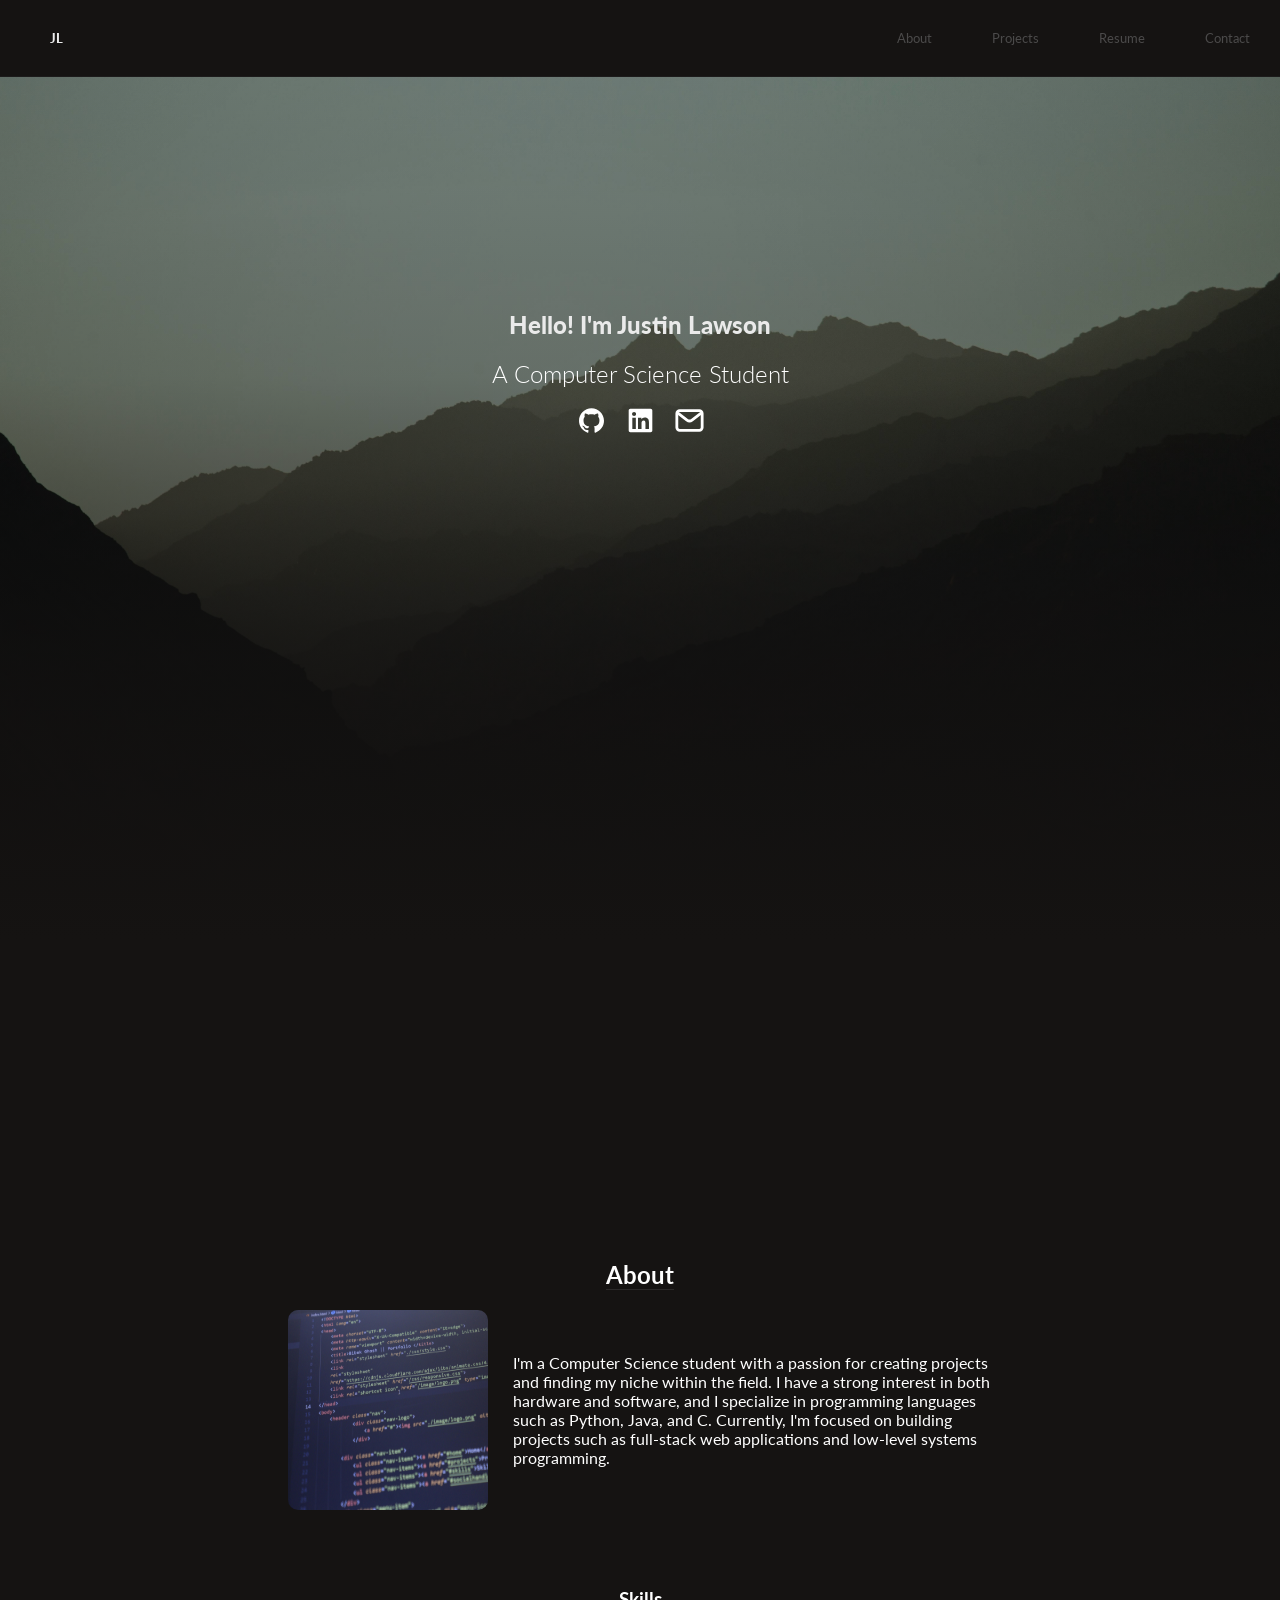
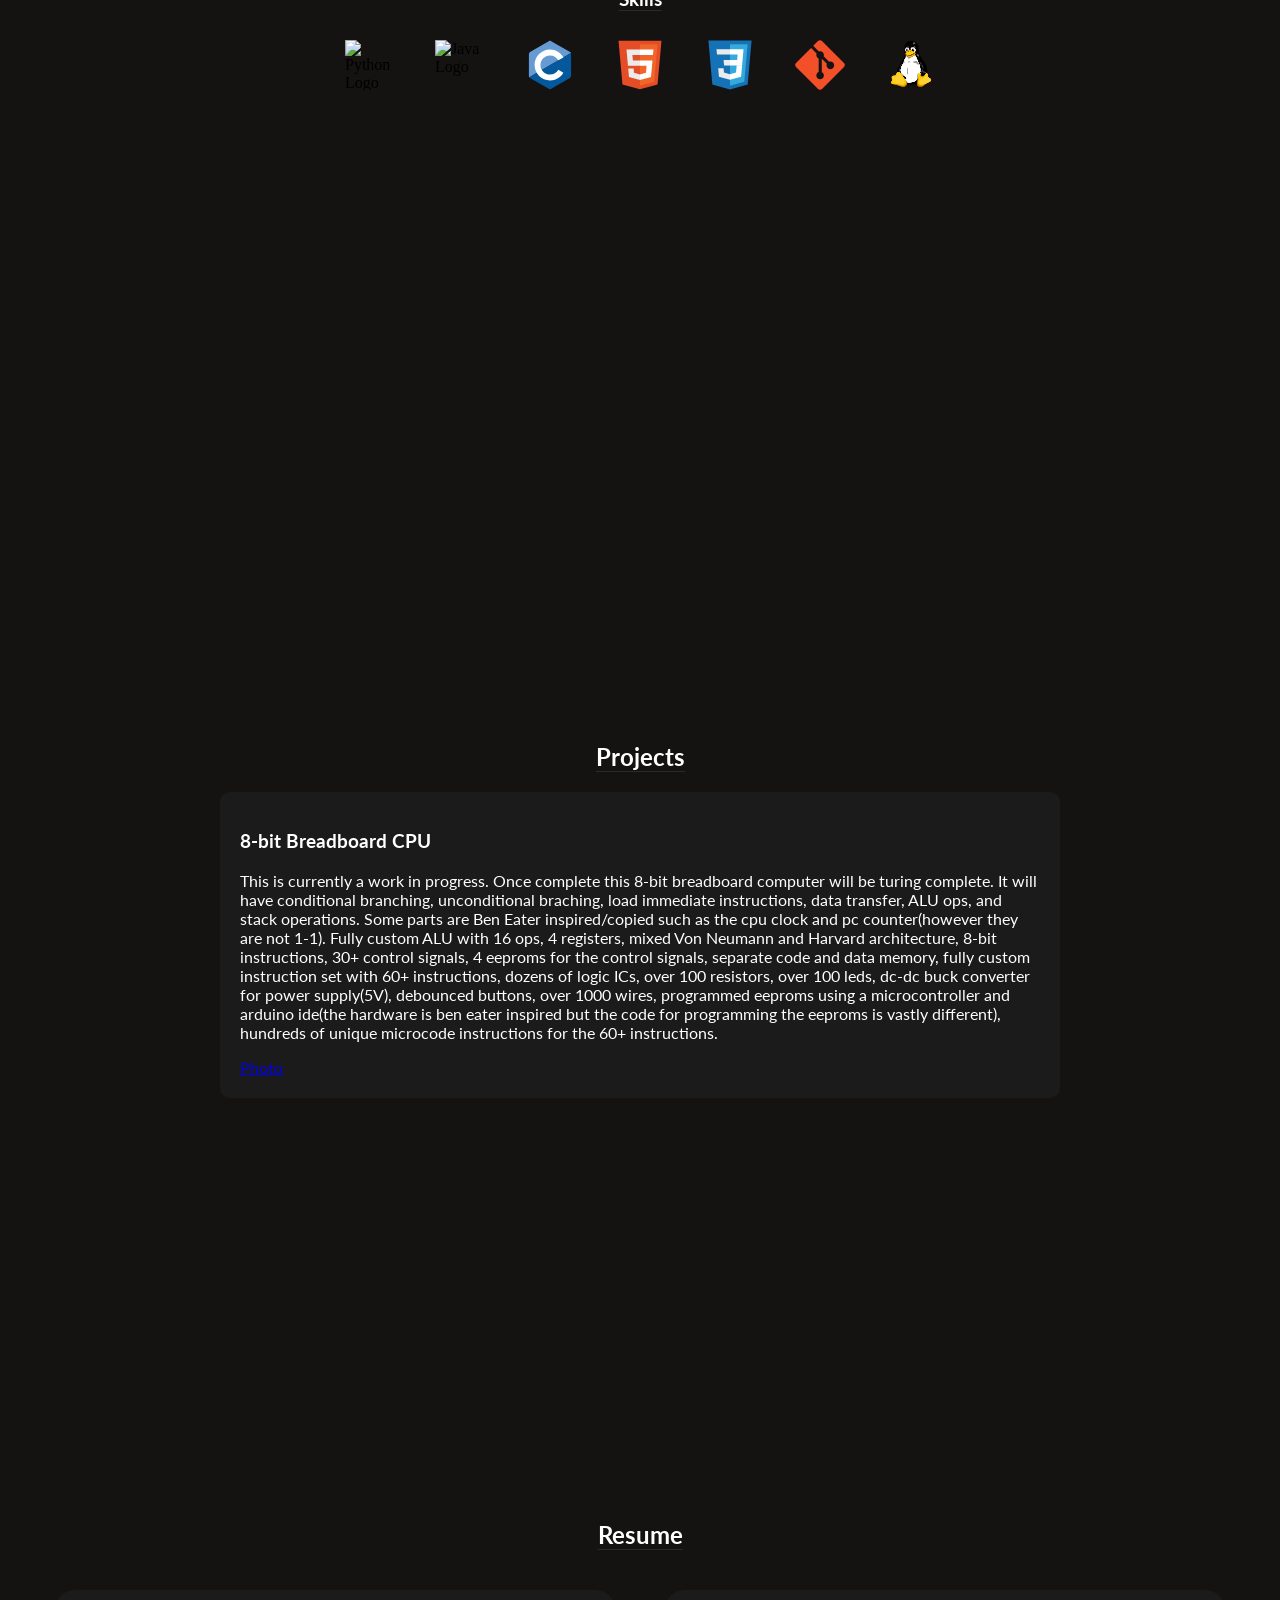
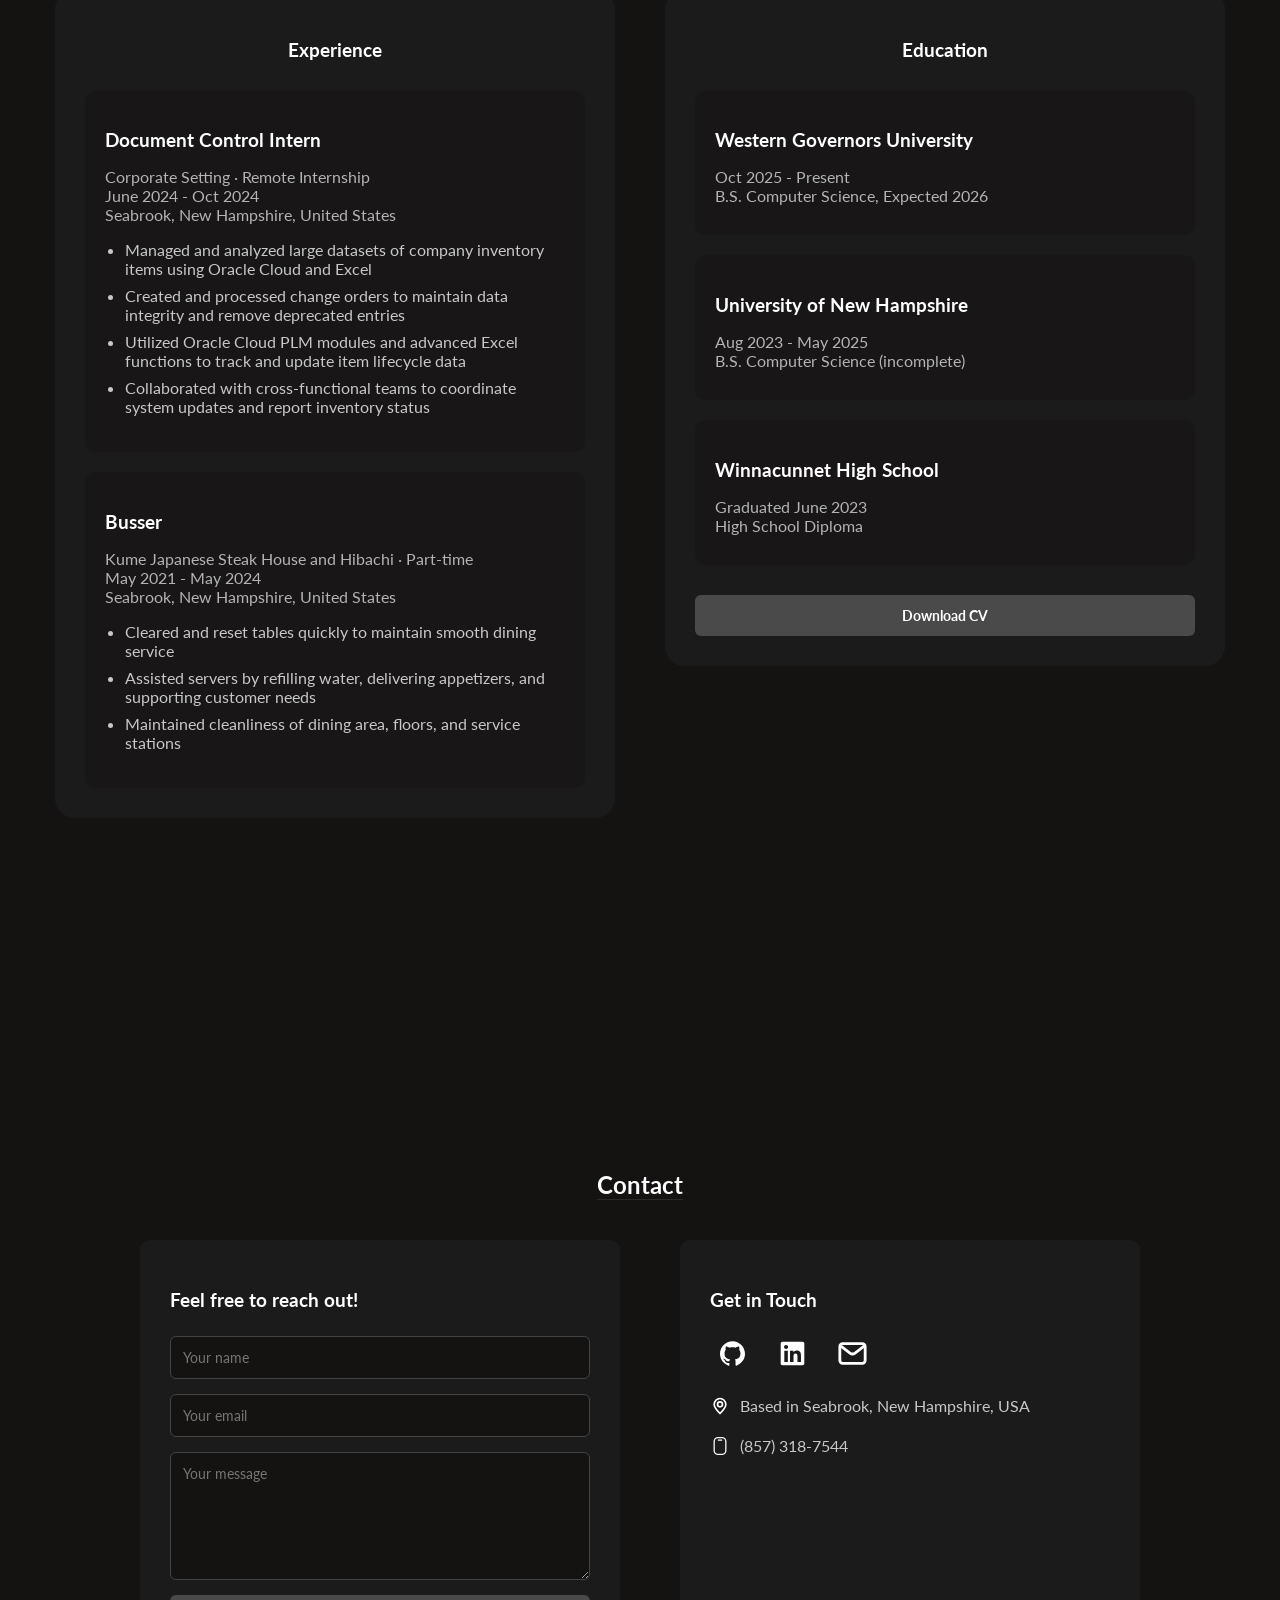
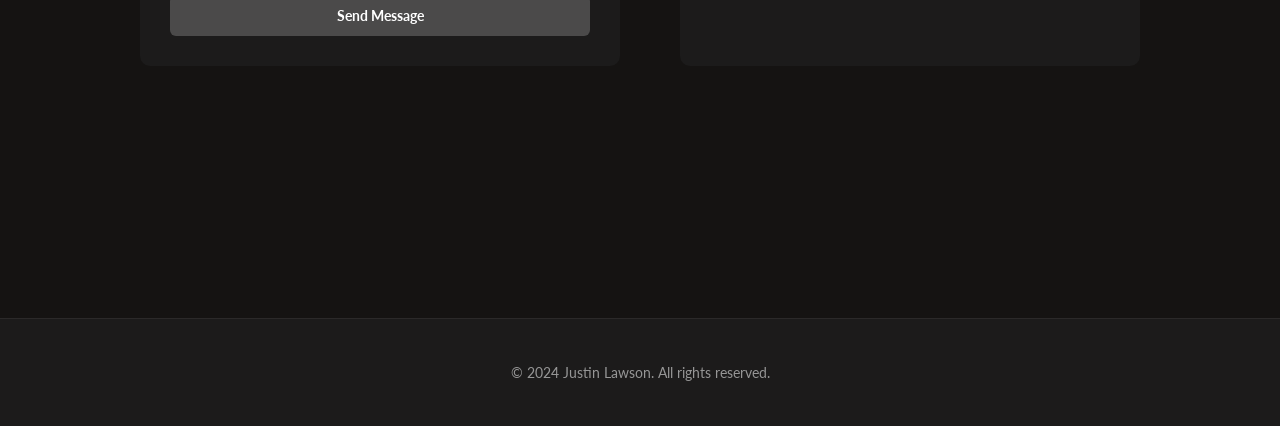
==== index.html @ a5ce3095 "Website files" ====
<!DOCTYPE html>
<html lang="en">
<head>
    <meta charset="UTF-8">
    <meta name="viewport" content="width=device-width, initial-scale=1.0">
    <title>Justin Lawson</title>
    <link rel="stylesheet" href="styles.css">
    <link rel="preconnect" href="https://fonts.googleapis.com">
    <link rel="preconnect" href="https://fonts.gstatic.com" crossorigin>
    <link href="https://fonts.googleapis.com/css2?family=Lato:ital,wght@0,100;0,300;0,400;0,700;0,900;1,100;1,300;1,400;1,700;1,900&family=Libre+Baskerville:ital,wght@0,400..700;1,400..700&display=swap" rel="stylesheet">
    <link rel="icon" href="./images/pexels-wwarby-19673918.jpg" type="image/x-icon">
    <link href="https://fonts.googleapis.com/css2?family=JetBrains+Mono:ital,wght@0,100..800;1,100..800&family=Lato:ital,wght@0,100;0,300;0,400;0,700;0,900;1,100;1,300;1,400;1,700;1,900&family=Libre+Baskerville:ital,wght@0,400..700;1,400..700&display=swap" rel="stylesheet">
</head>
<body>
    <nav class="navbar">
        <div class="nav-elements">
            <div id="nav-title"><a href="#landing">JL</a></div>
            <div><a href="#about-section">About</a></div>
            <div><a href="#projects-section">Projects</a></div>
            <div><a href="#resume-section">Resume</a></div>
            <div><a href="#contact-section">Contact</a></div>
        </div>
    </nav>

    <!-- Landing Section -->
    <section id="landing" class="section-container">
        <div id="header">
            <div class="center">
                <h1 id="h_one">Hello! I'm Justin Lawson</h1>
                <h2 id="h_two">A Computer Science Student</h2>
                <a class="logo" href="https://github.com/bandyJuffowup28">
                    <img src="./images/github.svg" alt="GitHub Logo" class="logo-image">
                </a>
                <a class="logo" href="https://www.linkedin.com/in/justin-lawson-46a94535a">
                    <img src="./images/linkedin-brands-solid-full.svg" alt="LinkedIn Logo" class="logo-image">
                </a>
                <a class="logo" href="mailto:justintsubasalawson@gmail.com">
                    <img src="./images/email-svgrepo-com.svg" alt="Email Logo" class="logo-image">
                </a>
            </div>
        </div>
    </section>
    
    <!-- About Section -->
    <section id="about-section" class="section-container">
        <div class="about">
            <h2 id="aboutheader">About</h2>
            <div id="aboutcontent">
                <img src="./images/pexels-bibekghosh-14553720.jpg" id="img_one" alt="Profile Picture">
                <p>I'm a Computer Science student with a passion for creating projects and finding my niche within the field. I have a strong interest 
                in both hardware and software, and I specialize in programming languages such as Python, Java, and C.
                Currently, I'm focused on building projects such as full-stack web applications and low-level systems programming.
                </p>
            </div>
        </div>

        <div class="skills">
            <h3 id="skillheader">Skills</h3>
            <div class="skill-logos">
                <img src="./images/python.svg" alt="Python Logo">
                <img src="./images/java.svg" alt="Java Logo">
                <img src="./images/C.svg" alt="C Logo">
                <img src="./images/HTML5.svg" alt="HTML Logo">
                <img src="./images/CSS3.svg" alt="CSS Logo">
                <img src="./images/Git.svg" alt="Git Logo">
                <img src="./images/Linux.svg" alt="Linux Logo">
            </div>
        </div>
    </section>
    
    <!-- Projects Section -->
    <section id="projects-section" class="section-container">
        <div class="projects">
            <h2>Projects</h2>
            <div class="project-list">
                <div class="project-item">
                    <h3>8-bit Breadboard CPU</h3>
                    <p>This is currently a work in progress. Once complete this 8-bit breadboard computer will be turing complete. It will have conditional branching, 
                        unconditional braching, load immediate instructions, data transfer, ALU ops, and stack operations. Some parts 
                        are Ben Eater inspired/copied such as the cpu clock and pc counter(however they are not 1-1). Fully custom ALU 
                        with 16 ops, 4 registers, mixed Von Neumann and Harvard architecture, 8-bit instructions, 30+ control signals, 
                        4 eeproms for the control signals, separate code and data memory, fully custom instruction set with 60+ instructions, 
                        dozens of logic ICs, over 100 resistors, over 100 leds, dc-dc buck converter for power supply(5V), debounced buttons, 
                        over 1000 wires, programmed eeproms using a microcontroller and arduino ide(the hardware is ben eater inspired but the 
                        code for programming the eeproms is vastly different), hundreds of unique microcode instructions for the 60+ instructions.
                    </p>
                    <a style="font-family: Lato, Helvetica, sans-serif;" href="./images/CPU.jpg">Photo</a>
                </div>
            </div>
        </div>
    </section>

    <!-- Resume Section -->
    <section id="resume-section" class="section-container">
        <div class="resume-wrapper">
            <h2 class="section-header">Resume</h2>
            <div class="resume">
                <div class="experience">
                    <h3 class="subsection-title">Experience</h3>
                    <div class="jobs-container">
                        <div class="job">
                            <h3>Document Control Intern</h3>
                            <p>Corporate Setting · Remote Internship<br>June 2024 - Oct 2024<br>Seabrook, New Hampshire, United States</p>
                            <ul>
                                <li>Managed and analyzed large datasets of company inventory items using Oracle Cloud and Excel</li>
                                <li>Created and processed change orders to maintain data integrity and remove deprecated entries</li>
                                <li>Utilized Oracle Cloud PLM modules and advanced Excel functions to track and update item lifecycle data</li>
                                <li>Collaborated with cross-functional teams to coordinate system updates and report inventory status</li>
                            </ul>
                        </div>
                        <div class="job">
                            <h3>Busser</h3>
                            <p>Kume Japanese Steak House and Hibachi · Part-time<br>May 2021 - May 2024<br>Seabrook, New Hampshire, United States</p>
                            <ul>
                                <li>Cleared and reset tables quickly to maintain smooth dining service</li>
                                <li>Assisted servers by refilling water, delivering appetizers, and supporting customer needs</li>
                                <li>Maintained cleanliness of dining area, floors, and service stations</li>
                            </ul>
                        </div>
                    </div>
                </div>
                <div class="education">
                    <h3 class="subsection-title">Education</h3>
                    <div class="jobs-container">
                        <div class="job">
                            <h3>Western Governors University</h3>
                            <p>Oct 2025 - Present<br>B.S. Computer Science, Expected 2026</p>
                        </div>
                        <div class="job">
                            <h3>University of New Hampshire</h3>
                            <p>Aug 2023 - May 2025<br>B.S. Computer Science (incomplete)</p>
                        </div>
                        <div class="job">
                            <h3>Winnacunnet High School</h3>
                            <p>Graduated June 2023<br>High School Diploma</p>
                        </div>
                    </div>
                    <a href="./JustinLawson_Resume.pdf" class="download-cv-btn" download>Download CV</a>
                </div>    
            </div>
        </div>
    </section>

    <!-- Contact Section -->
    <section id="contact-section" class="section-container">
        <div class="contact">
            <h2 class="section-header">Contact</h2>
            <div class="contact-elements">
                <form class="contact-form" action="https://api.web3forms.com/submit" method="POST">
                    <!-- Replace with your Web3Forms access key -->
                    <input type="hidden" name="access_key" value="YOUR_ACCESS_KEY_HERE">
                    
                    <!-- Honeypot Spam Protection -->
                    <input type="checkbox" name="botcheck" class="hidden" style="display: none;">
                    
                    <!-- Custom Subject -->
                    <input type="hidden" name="subject" value="New Contact Form Submission from Portfolio">
                    
                    <!-- Redirect after submission (optional) -->
                    <input type="hidden" name="redirect" value="https://yourwebsite.com/thank-you.html">
                    
                    <h3>Feel free to reach out!</h3>
                    <input type="text" id="name" name="name" placeholder="Your name" required>
                    <input type="email" id="email" name="email" placeholder="Your email" required>
                    <textarea id="message" name="message" placeholder="Your message" rows="6" required></textarea>
                    <button type="submit">Send Message</button>
                </form>
                <div class="contact-info">
                    <h3>Get in Touch</h3>
                    <div class="contact-links">
                        <a class="logo" href="https://github.com/bandyJuffowup28">
                            <img src="./images/github.svg" alt="GitHub Logo" class="logo-image">
                        </a>
                        <a class="logo" href="https://www.linkedin.com/in/justin-lawson-46a94535a">
                            <img src="./images/linkedin-brands-solid-full.svg" alt="LinkedIn Logo" class="logo-image">
                        </a>
                        <a class="logo" href="mailto:justintsubasalawson@gmail.com">
                            <img src="./images/email-svgrepo-com.svg" alt="Email Logo" class="logo-image">
                        </a>
                    </div>
                    <div class="contact-detail">
                        <img class="contact-icon" src="./images/location-pin-svgrepo-com.svg" alt="Location Logo">
                        <p>Based in Seabrook, New Hampshire, USA</p>
                    </div>
                    <div class="contact-detail">
                        <img class="contact-icon" src="./images/phone-svgrepo-com.svg" alt="Phone Logo">
                        <p>(857) 318-7544</p>
                    </div>
                </div>
            </div>
        </div>
    </section>

    <!-- Footer -->
    <footer>
        <p>© 2024 Justin Lawson. All rights reserved.</p>
    </footer>
</body>
</html>
---- styles.css ----
html {
    scroll-behavior: smooth;
    scroll-padding-top: 60px; /* Offset for fixed navbar */
}

body {
    margin: 0px;
    background-color: #151312;
}

/* Section Container for full screen sections */
.section-container {
    min-height: 100vh;
    display: flex;
    flex-direction: column;
    justify-content: center;
    align-items: center;
    padding: 80px 20px 60px 20px;
}

.navbar {
    position: fixed;
    width: 100%;
    background-color: #151312;
    margin-top: 0px;
    border-bottom: rgb(28, 27, 27) solid .5px;
    z-index: 1000;
}

.nav-elements {
    display: flex;
    align-items: center;
}

.nav-elements div {
    margin: 10px;
}

.nav-elements a {
    display: block;
    padding: 10px 20px;
    color: rgb(75, 74, 74);
    text-decoration: none;
    border-radius: 6px;
    transition: 0.2s;
    font-family: Lato, Helvetica, sans-serif;
    font-size: 10pt;
}

#nav-title a {
    color: rgb(234, 234, 234);
    font-weight: 900;
    font-family: Lato, Helvetica, sans-serif;
    text-decoration: none;
}

#nav-title {
    padding: 10px 20px;
    margin-right: auto;
}

.nav-elements a:hover {
    color: #c1bebe;
}

.nav-elements a:active {
    color: #f7f7f7;
}

p, ul > li {
    color: white;
    font-family: Lato, Helvetica, sans-serif;
}

h1, h2, h3, h4, h5, h6 {
    color: white;
    font-family: Lato, Helvetica, sans-serif;
}

#h_one {
    color: rgb(234, 234, 234);
    font-weight: 900;
    font-family: Lato, Helvetica, sans-serif;
}

#h_two {
    color: white;
    font-weight: 300;
    font-family: Lato, Helvetica, sans-serif;
}

/* Landing Section */
#landing {
    padding: 0;
}

#header {
    width: 100%;
    background-image: linear-gradient(to bottom,rgba(21, 19, 18, 0) 0%,rgba(21, 19, 18, 0.2) 40%,rgba(21, 19, 18, 0.7) 70%,#151312 100%),
    linear-gradient(rgba(0,0,0,0.3), rgba(0,0,0,0.3)),
    url("images/pexels-simarphotos-32909859.jpg"); 
    background-size: cover;
    background-position: center;
    background-repeat: no-repeat;
    padding: 20px;
    display: flex;
    flex-direction: column;
    align-items: center;
    height: 100vh;
}

.center {
    opacity: 0;
    animation: fadeIn 2s ease forwards;
    text-align: center;
    position: relative;
    top: 30%;
}

@keyframes fadeIn {
    from {
        opacity: 0;
        transform: translateY(10px);
    }
    to {
        opacity: 1;
        transform: translateY(0);
    }
}

.logo {
    width: 25px;
    height: 25px;
    display: inline-flex;
    align-items: center;
    justify-content: center;
    border-radius: 100px;
    margin: 0px 10px;
}

.logo img {
    width: 100%;
    height: 100%;
    filter: invert(100%);
    object-fit: contain;
}

.logo img[src*="linkedin"] {
    transform: scale(1.35);
}

.logo img[src*="email"] {
    transform: scale(1.35);
}

.logo img[src*="location"] {
    transform: scale(1.17);
}

/* About Section */
.about {
    display: flex;
    flex-direction: column;
    align-items: center;
    justify-content: center;
    margin-bottom: 60px;
}

#aboutheader {
    border-bottom: rgb(43, 41, 41) solid 1px;
}

#aboutcontent {
    display: flex;
    flex-direction: row;
    align-items: center;
    justify-content: center;
    gap: 25px;
    max-width: 800px;
    margin: 0 auto;
    padding: 0 20px;
}

#aboutcontent p {
    width: 60%;
}

#img_one {
    width: 200px;
    height: 200px;
    border-radius: 10px;
}

/* Skills Section */
.skills {
    display: flex;
    flex-direction: column;
    align-items: center;
    justify-content: center;
}

#skillheader {
    border-bottom: rgb(43, 41, 41) solid 1px;
}

.skill-logos {
    display: flex;
    flex-direction: row;
    align-items: center;
    gap: 20px;
}

.skill-logos > img {
    width: 50px;
    height: 50px;
    margin: 10px;
}

/* Projects Section */
.projects {
    display: flex;
    flex-direction: column;
    align-items: center;
    justify-content: center;
    width: 100%;
}

.projects > h2 {
    border-bottom: rgb(43, 41, 41) solid 1px;
}

.project-list {
    display: flex;
    flex-direction: column;
    align-items: center;
    justify-content: center;
    gap: 20px;
    width: 100%;
}

.project-item {
    background-color: rgb(28, 27, 27);
    padding: 20px;
    border-radius: 10px;
    width: 80%;
    max-width: 800px;
}

/* Resume Section */
.resume-wrapper {
    width: 100%;
    display: flex;
    flex-direction: column;
    align-items: center;
}

.section-header {
    border-bottom: rgb(43, 41, 41) solid 1px;
    margin-bottom: 40px;
}

.resume {
    display: flex;
    flex-direction: row;
    align-items: flex-start;
    justify-content: center;
    gap: 50px;
    width: 100%;
    max-width: 1200px;
}

.experience, .education {
    display: flex;
    flex-direction: column;
    gap: 20px;
    border-radius: 20px;
    background-color: rgb(28, 27, 27);
    padding: 30px;
    flex: 1;
    max-width: 500px;
    height: 100%; /* Make both sections equal height */
    min-height: 600px; /* Ensure minimum height */
}

.subsection-title {
    text-align: center;
    margin-bottom: 10px;
}

.jobs-container {
    display: flex;
    flex-direction: column;
    gap: 20px;
    flex: 1; /* Take up remaining space */
    justify-content: space-evenly; /* Distribute jobs evenly */
}

.job {
    padding: 20px;
    background-color: rgba(21, 19, 18, 0.5);
    border-radius: 10px;
}

.job h3 {
    margin-bottom: 10px;
}

.job p {
    margin-bottom: 10px;
    color: rgb(180, 180, 180);
}

.job ul {
    padding-left: 20px;
}

.job li {
    margin-bottom: 8px;
    color: rgb(200, 200, 200);
}

.download-cv-btn {
    padding: 12px 24px;
    background-color: rgb(75, 74, 74);
    color: white;
    border: none;
    border-radius: 6px;
    font-family: Lato, Helvetica, sans-serif;
    font-size: 14px;
    font-weight: 700;
    cursor: pointer;
    transition: background-color 0.3s ease;
    text-decoration: none;
    display: inline-block;
    text-align: center;
    margin-top: 10px;
}

.download-cv-btn:hover {
    background-color: rgb(100, 100, 100);
}

/* Contact Section */
.contact {
    display: flex;
    flex-direction: column;
    align-items: center;
    justify-content: center;
    width: 100%;
}

.contact-elements {
    display: flex;
    flex-direction: row;
    gap: 60px;
    max-width: 1000px;
    width: 100%;
    justify-content: center;
    align-items: stretch;
}

.contact-form {
    display: flex;
    flex-direction: column;
    gap: 15px;
    background-color: rgb(28, 27, 27);
    padding: 30px;
    border-radius: 10px;
    flex: 1;
    max-width: 500px;
}

.contact-form h3 {
    margin-bottom: 10px;
}

.contact-form input,
.contact-form textarea {
    padding: 12px;
    border: 1px solid rgb(68, 68, 68);
    border-radius: 6px;
    background-color: #151312;
    color: white;
    font-family: Lato, Helvetica, sans-serif;
    font-size: 14px;
    transition: border-color 0.3s ease;
}

.contact-form input:focus,
.contact-form textarea:focus {
    outline: none;
    border-color: rgb(150, 150, 150);
}

.contact-form button {
    padding: 12px 24px;
    background-color: rgb(75, 74, 74);
    color: white;
    border: none;
    border-radius: 6px;
    font-family: Lato, Helvetica, sans-serif;
    font-size: 14px;
    font-weight: 700;
    cursor: pointer;
    transition: background-color 0.3s ease;
}

.contact-form button:hover {
    background-color: rgb(100, 100, 100);
}

.contact-info {
    display: flex;
    flex-direction: column;
    gap: 20px;
    background-color: rgb(28, 27, 27);
    padding: 30px;
    border-radius: 10px;
    flex: 1;
    max-width: 400px;
}

.contact-info h3 {
    margin-bottom: 10px;
}

.contact-links {
    display: flex;
    gap: 15px;
    margin-bottom: 10px;
}

.contact-detail {
    display: flex;
    align-items: center;
    gap: 10px;
}

.contact-icon {
    width: 20px;
    height: 20px;
    filter: invert(100%);
}

.contact-detail p {
    margin: 0;
    color: rgb(200, 200, 200);
}

/* Footer */
footer {
    background-color: rgb(28, 27, 27);
    padding: 40px 20px;
    text-align: center;
    border-top: rgb(43, 41, 41) solid 1px;
    margin-top: 0;
}

footer p {
    margin: 5px 0;
    color: rgb(150, 150, 150);
    font-size: 14px;
}

/* Responsive Design */
@media (max-width: 768px) {
    .skill-logos {
        flex-wrap: wrap;
        justify-content: center;
    }

    .resume {
        flex-direction: column;
        align-items: center;
    }

    .experience,
    .education {
        width: 90%;
        max-width: none;
    }

    .contact-elements {
        flex-direction: column;
        align-items: center;
        gap: 30px;
    }

    .contact-form,
    .contact-info {
        width: 90%;
        max-width: none;
    }

    #aboutcontent {
        flex-direction: column;
    }

    #aboutcontent p {
        width: 100%;
    }
}
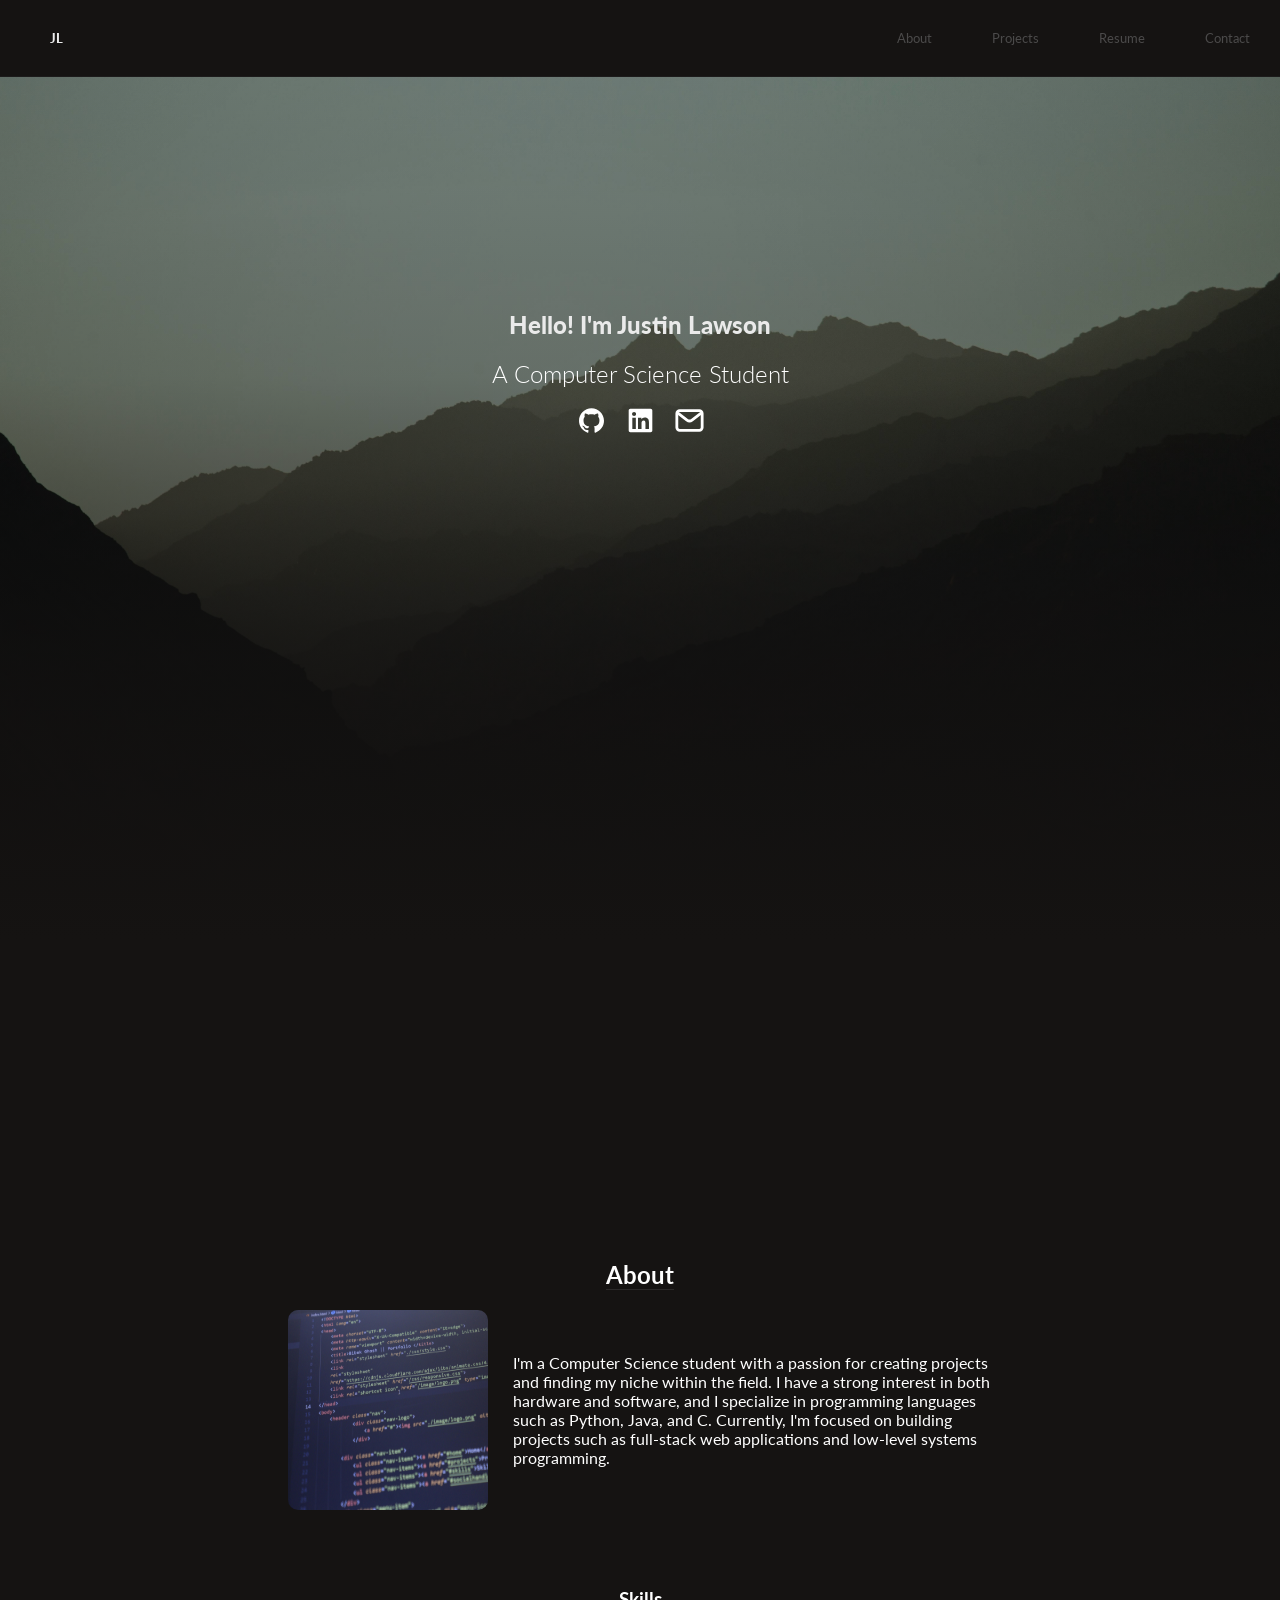
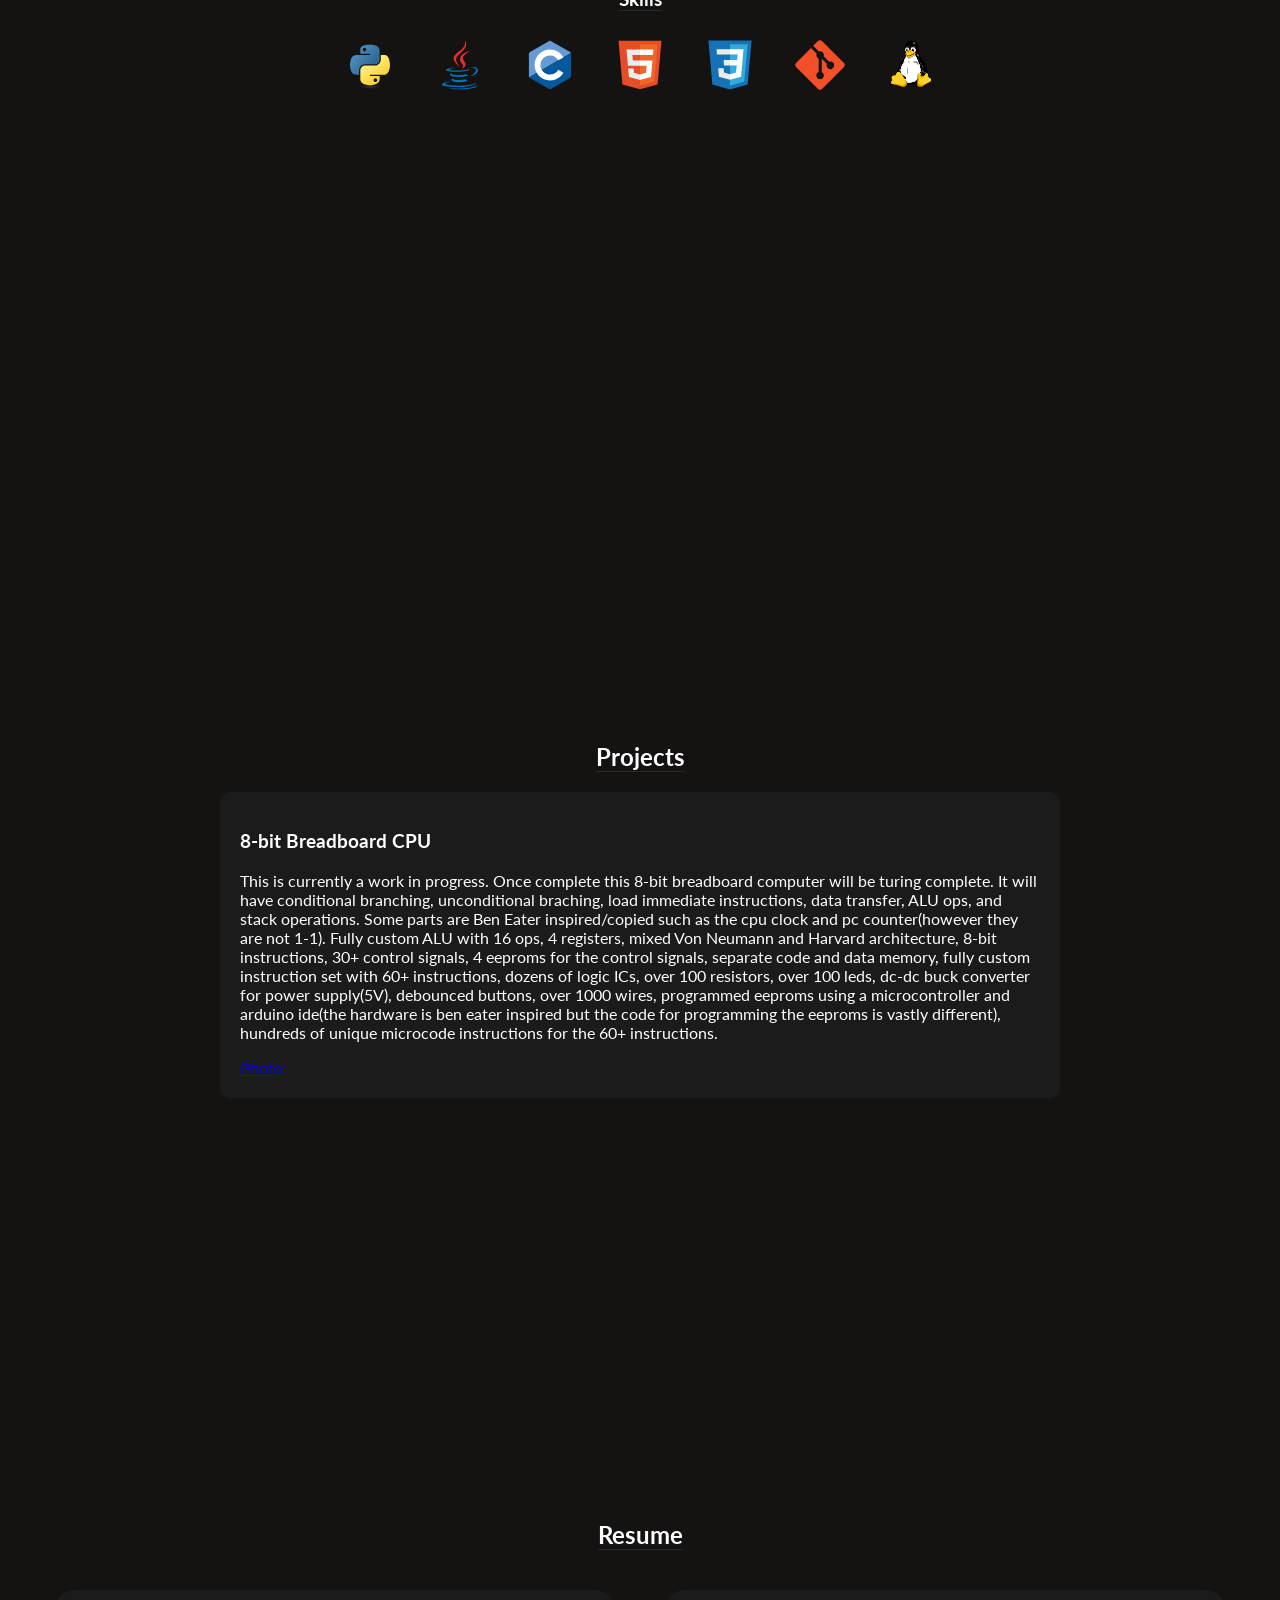
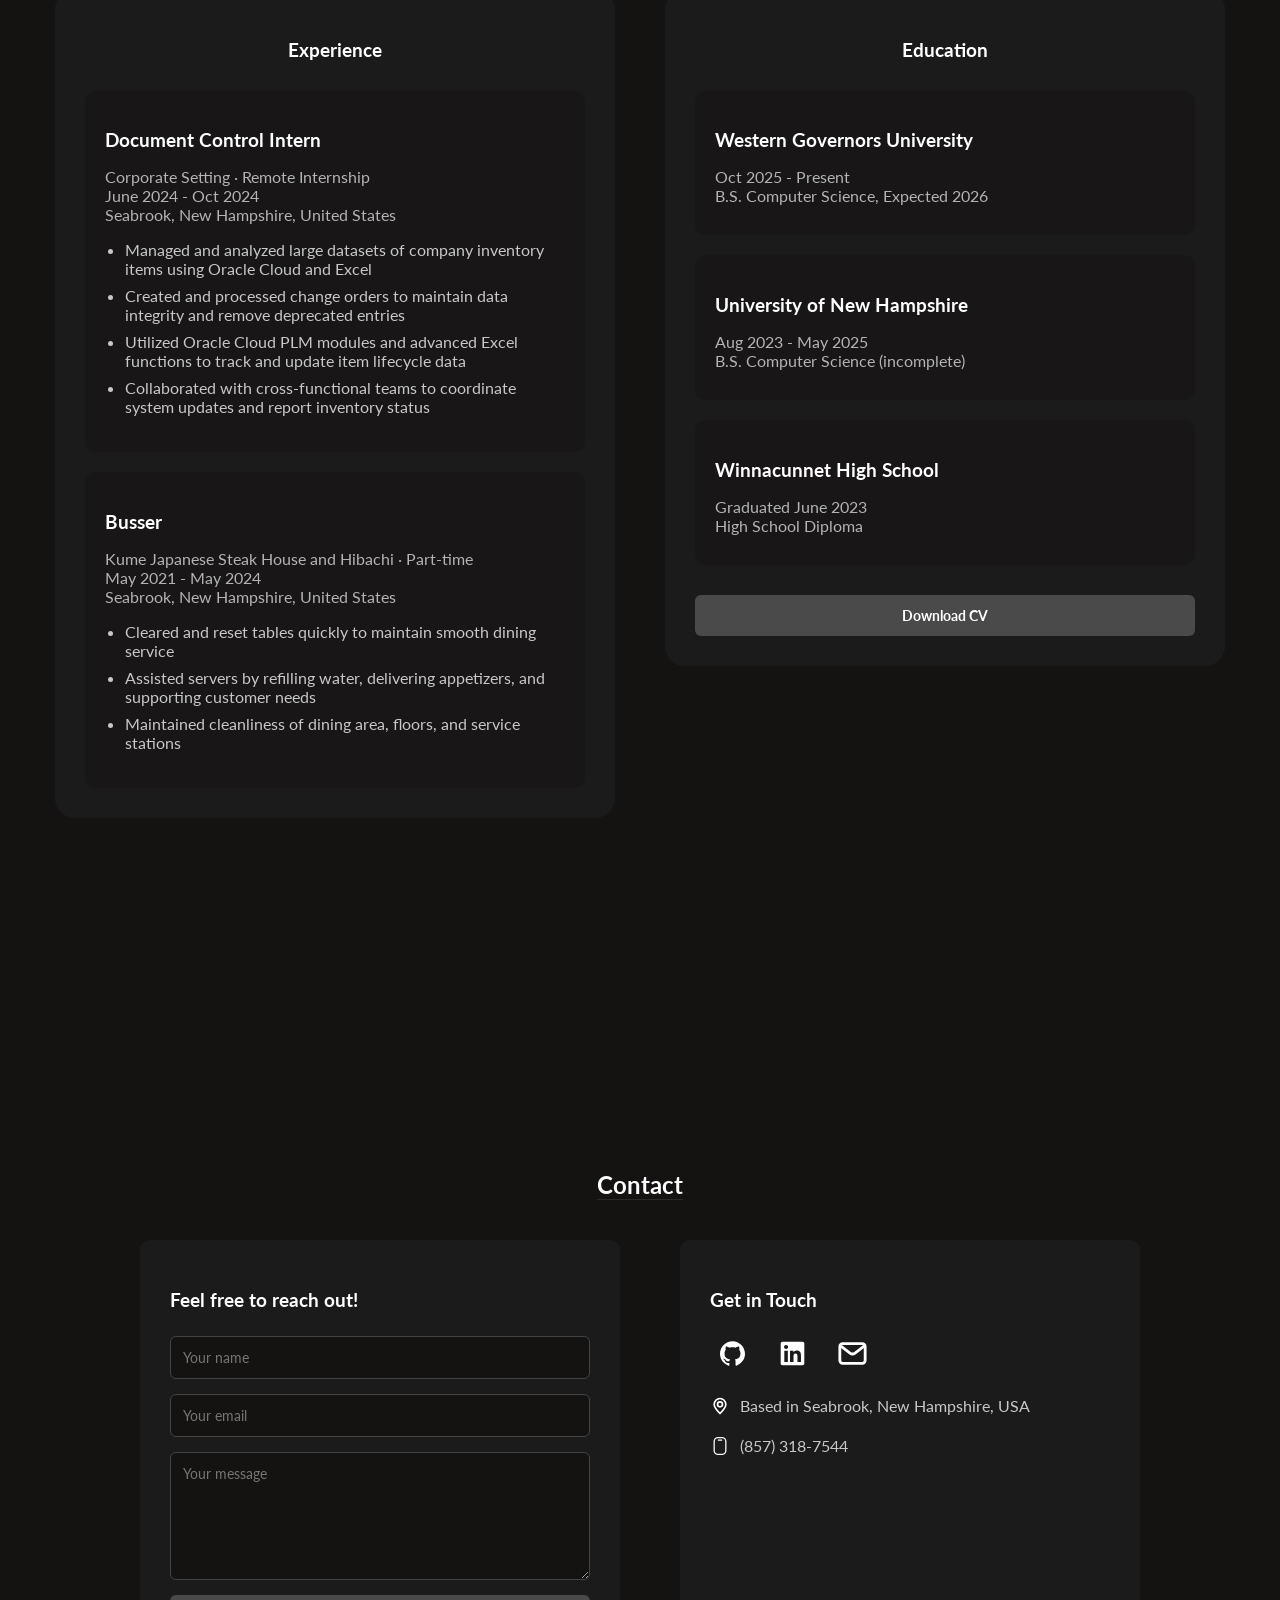
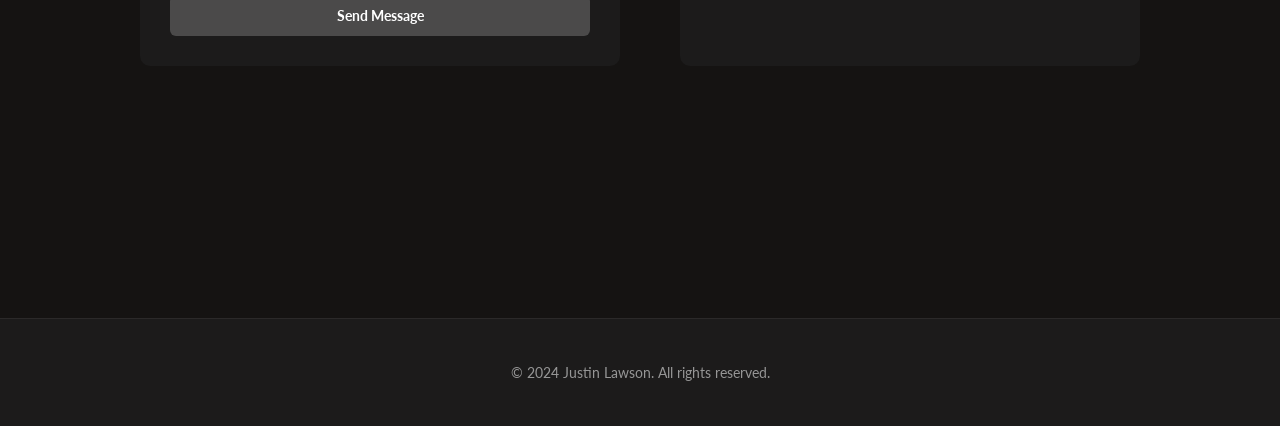
==== commit aa23d682: "minor changes" ====
--- a/index.html
+++ b/index.html
@@ -28,10 +28,10 @@
             <div class="center">
                 <h1 id="h_one">Hello! I'm Justin Lawson</h1>
                 <h2 id="h_two">A Computer Science Student</h2>
-                <a class="logo" href="https://github.com/bandyJuffowup28">
+                <a class="logo" href="https://github.com/bandyJuffowup28" target="_blank">
                     <img src="./images/github.svg" alt="GitHub Logo" class="logo-image">
                 </a>
-                <a class="logo" href="https://www.linkedin.com/in/justin-lawson-46a94535a">
+                <a class="logo" href="https://www.linkedin.com/in/justin-lawson-46a94535a" target="_blank">
                     <img src="./images/linkedin-brands-solid-full.svg" alt="LinkedIn Logo" class="logo-image">
                 </a>
                 <a class="logo" href="mailto:justintsubasalawson@gmail.com">
@@ -57,8 +57,8 @@
         <div class="skills">
             <h3 id="skillheader">Skills</h3>
             <div class="skill-logos">
-                <img src="./images/python.svg" alt="Python Logo">
-                <img src="./images/java.svg" alt="Java Logo">
+                <img src="./images/Python.svg" alt="Python Logo">
+                <img src="./images/Java.svg" alt="Java Logo">
                 <img src="./images/C.svg" alt="C Logo">
                 <img src="./images/HTML5.svg" alt="HTML Logo">
                 <img src="./images/CSS3.svg" alt="CSS Logo">
@@ -84,7 +84,7 @@
                         over 1000 wires, programmed eeproms using a microcontroller and arduino ide(the hardware is ben eater inspired but the 
                         code for programming the eeproms is vastly different), hundreds of unique microcode instructions for the 60+ instructions.
                     </p>
-                    <a style="font-family: Lato, Helvetica, sans-serif;" href="./images/CPU.jpg">Photo</a>
+                    <a style="font-family: Lato, Helvetica, sans-serif;" href="./images/CPU.jpg" target="_blank">Photo</a>
                 </div>
             </div>
         </div>
@@ -135,7 +135,7 @@
                             <p>Graduated June 2023<br>High School Diploma</p>
                         </div>
                     </div>
-                    <a href="./JustinLawson_Resume.pdf" class="download-cv-btn" download>Download CV</a>
+                    <a href="./JustinLawson_Resume.pdf" class="download-cv-btn" download target="_blank">Download CV</a>
                 </div>    
             </div>
         </div>
@@ -147,17 +147,10 @@
             <h2 class="section-header">Contact</h2>
             <div class="contact-elements">
                 <form class="contact-form" action="https://api.web3forms.com/submit" method="POST">
-                    <!-- Replace with your Web3Forms access key -->
-                    <input type="hidden" name="access_key" value="YOUR_ACCESS_KEY_HERE">
-                    
-                    <!-- Honeypot Spam Protection -->
+                    <input type="hidden" name="access_key" value="ba69164d-eb3c-4bc6-b4d6-cd647ccbebf0">
                     <input type="checkbox" name="botcheck" class="hidden" style="display: none;">
-                    
-                    <!-- Custom Subject -->
                     <input type="hidden" name="subject" value="New Contact Form Submission from Portfolio">
                     
-                    <!-- Redirect after submission (optional) -->
-                    <input type="hidden" name="redirect" value="https://yourwebsite.com/thank-you.html">
                     
                     <h3>Feel free to reach out!</h3>
                     <input type="text" id="name" name="name" placeholder="Your name" required>
@@ -168,10 +161,10 @@
                 <div class="contact-info">
                     <h3>Get in Touch</h3>
                     <div class="contact-links">
-                        <a class="logo" href="https://github.com/bandyJuffowup28">
+                        <a class="logo" href="https://github.com/bandyJuffowup28" target="_blank">
                             <img src="./images/github.svg" alt="GitHub Logo" class="logo-image">
                         </a>
-                        <a class="logo" href="https://www.linkedin.com/in/justin-lawson-46a94535a">
+                        <a class="logo" href="https://www.linkedin.com/in/justin-lawson-46a94535a" target="_blank">
                             <img src="./images/linkedin-brands-solid-full.svg" alt="LinkedIn Logo" class="logo-image">
                         </a>
                         <a class="logo" href="mailto:justintsubasalawson@gmail.com">
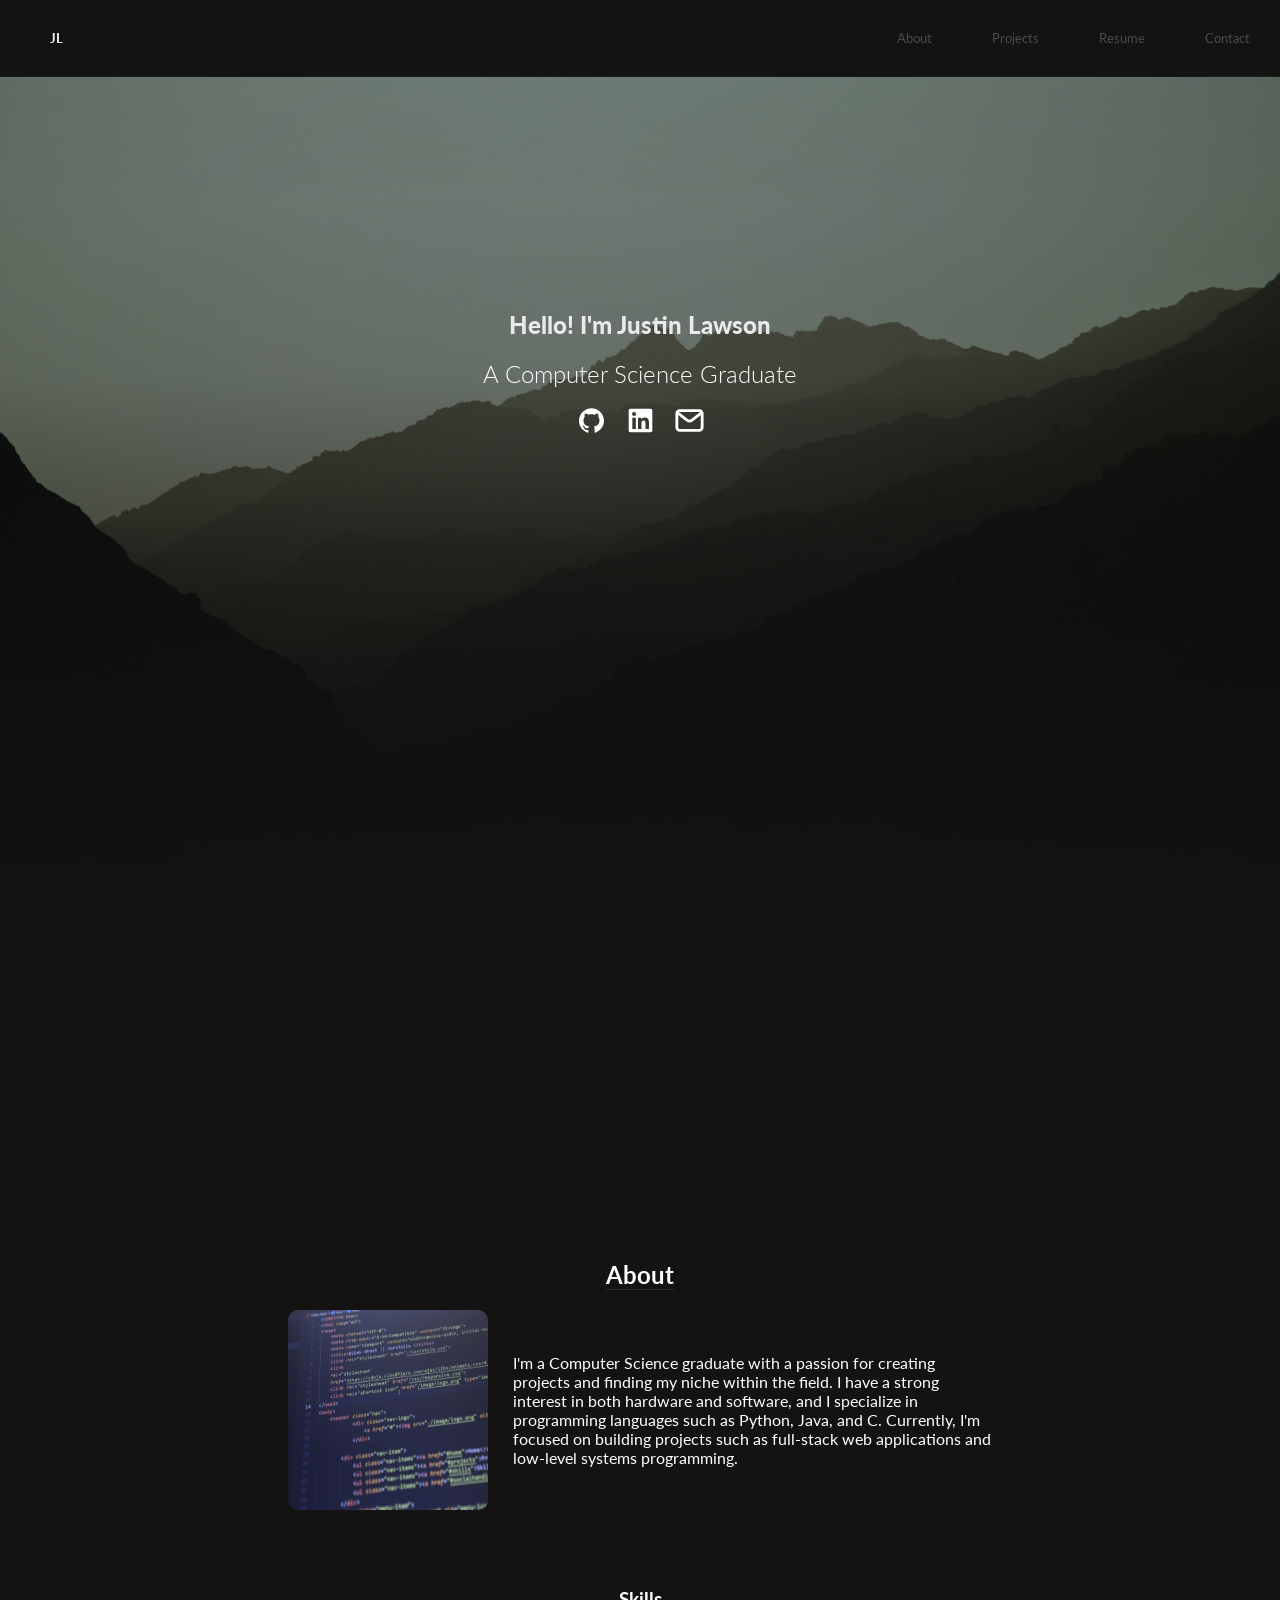
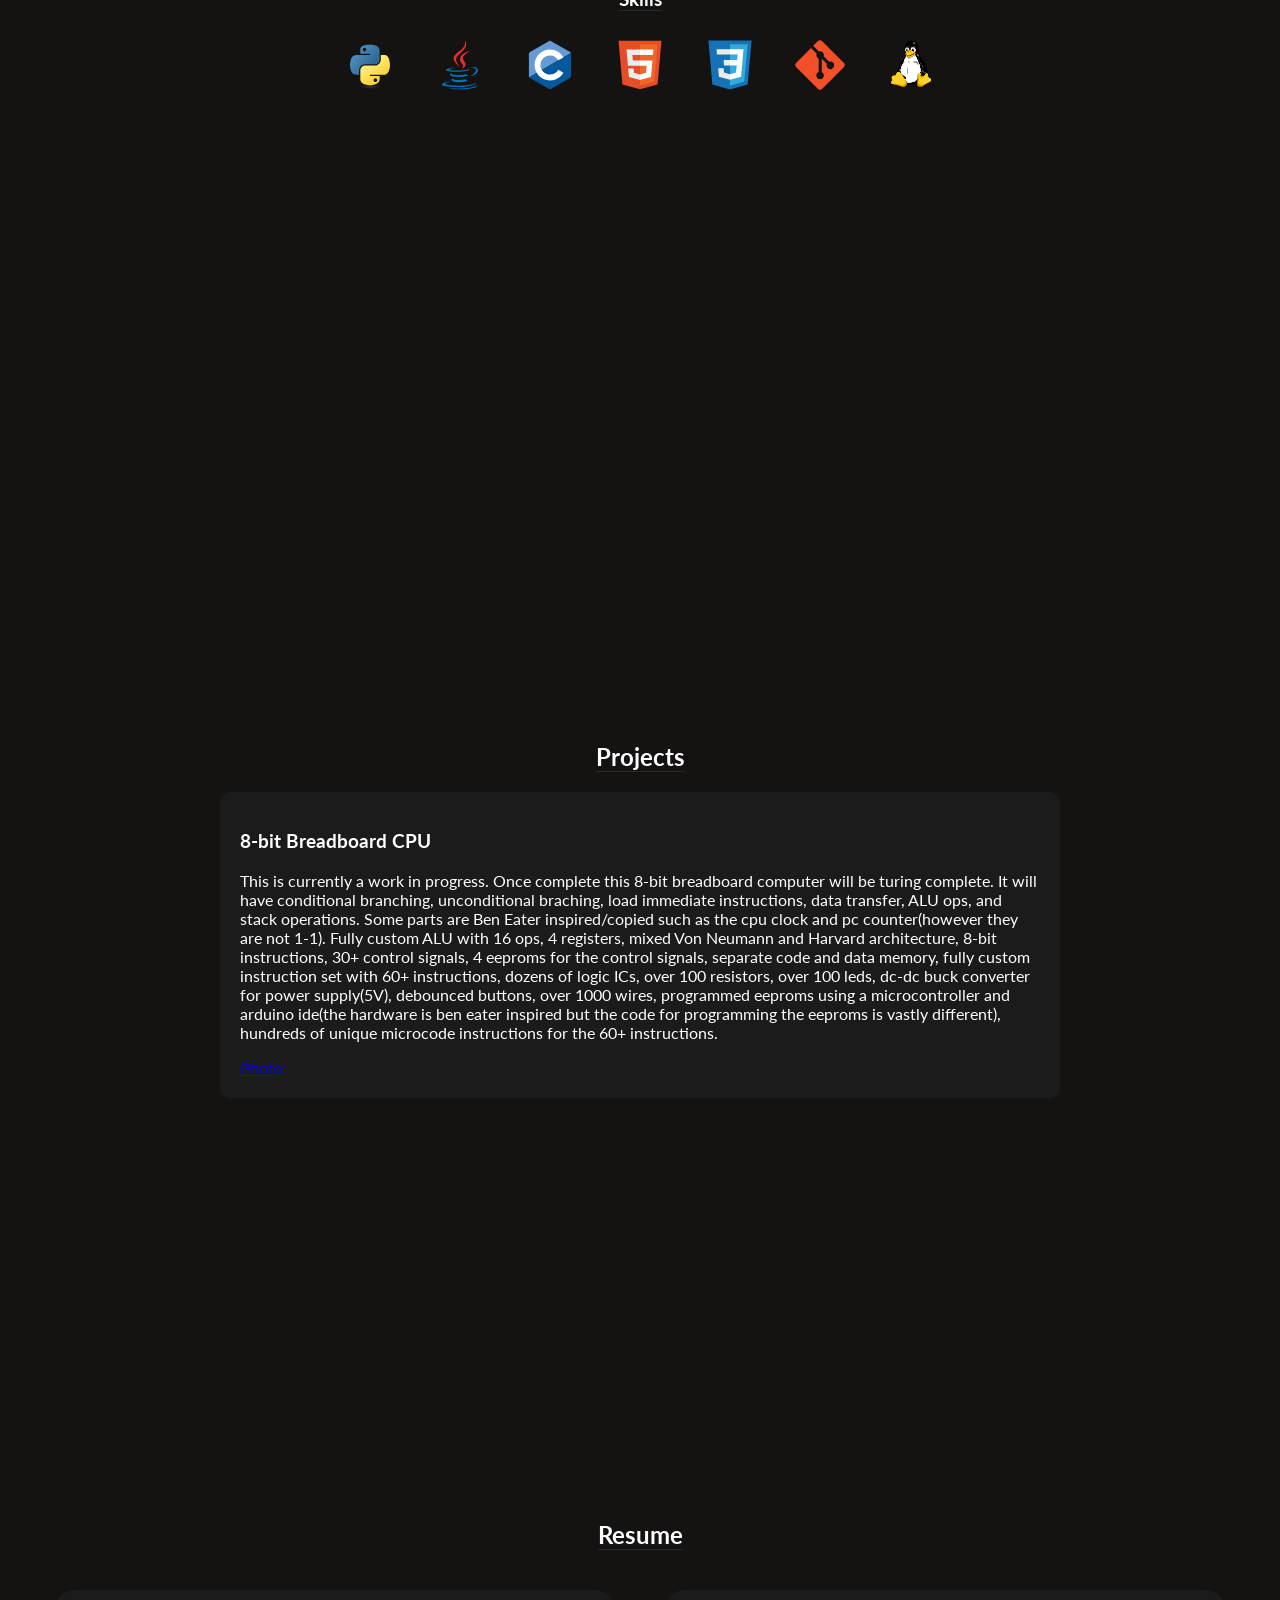
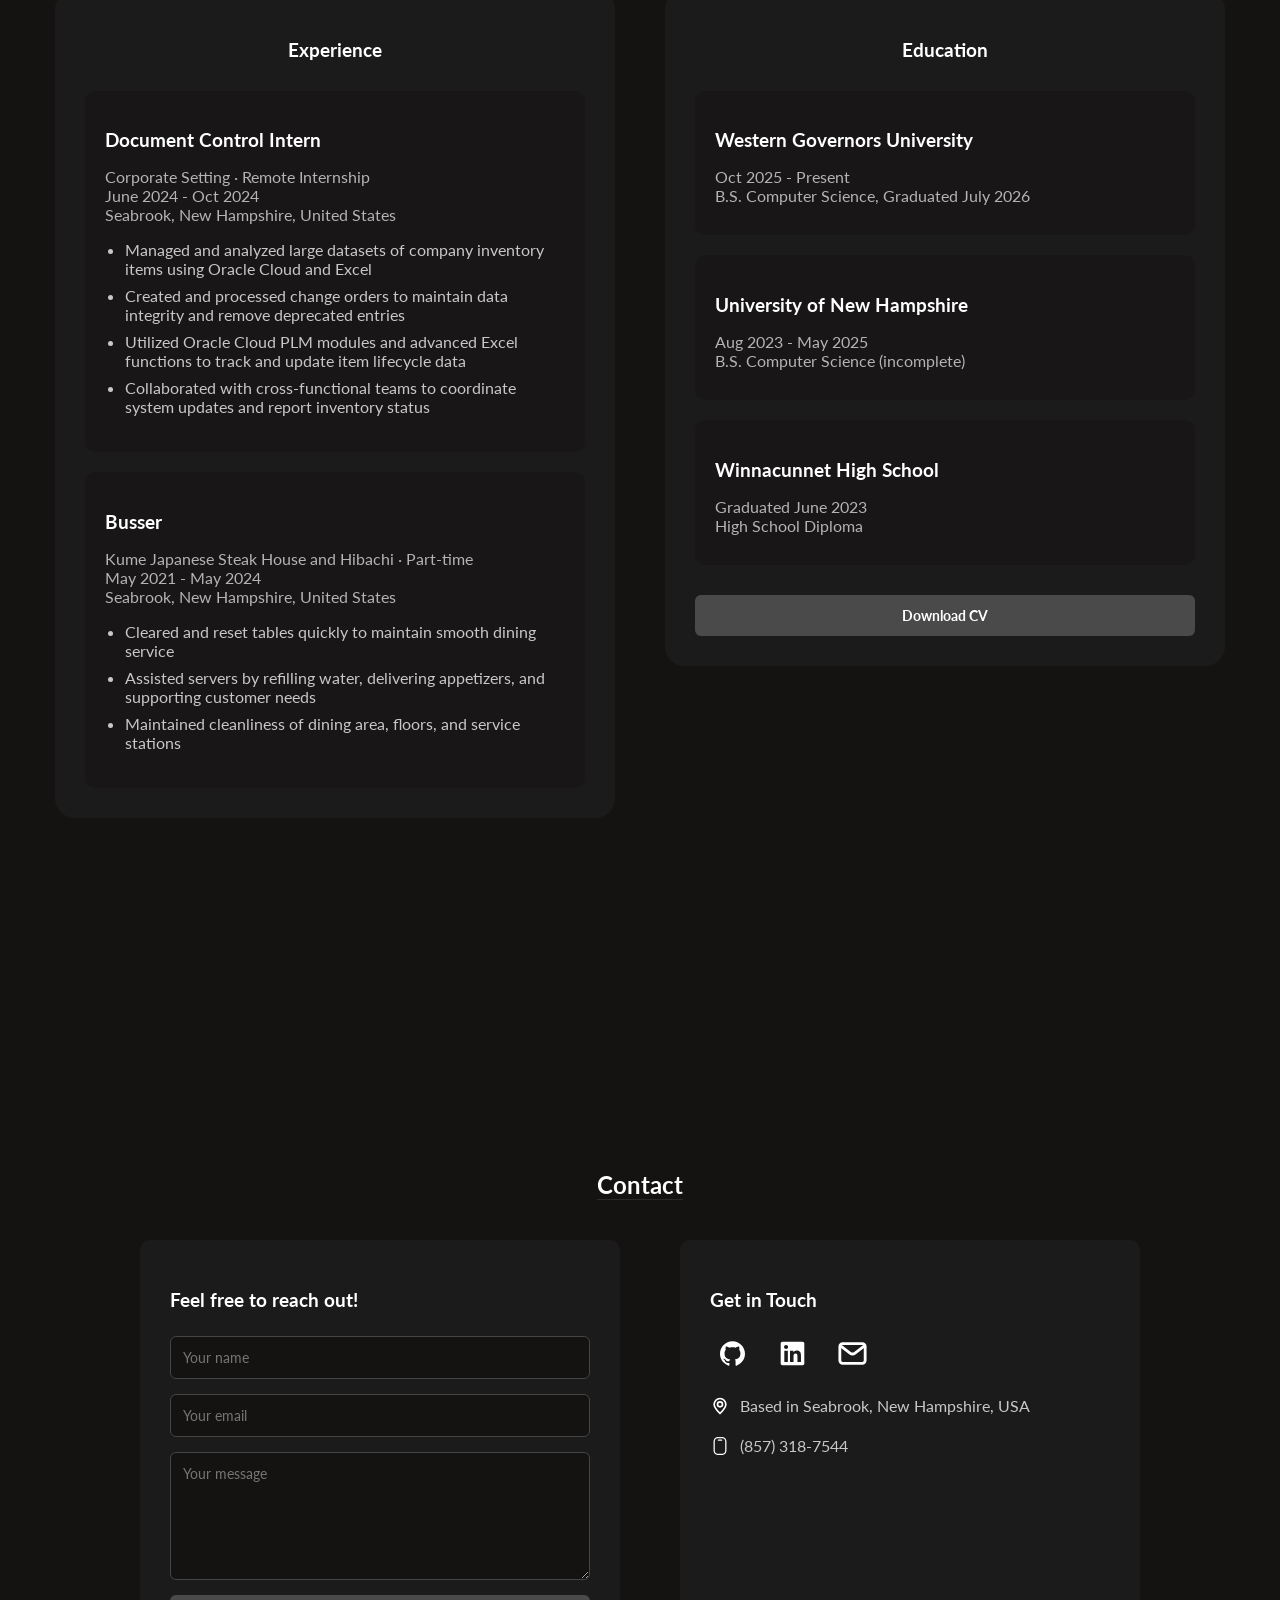
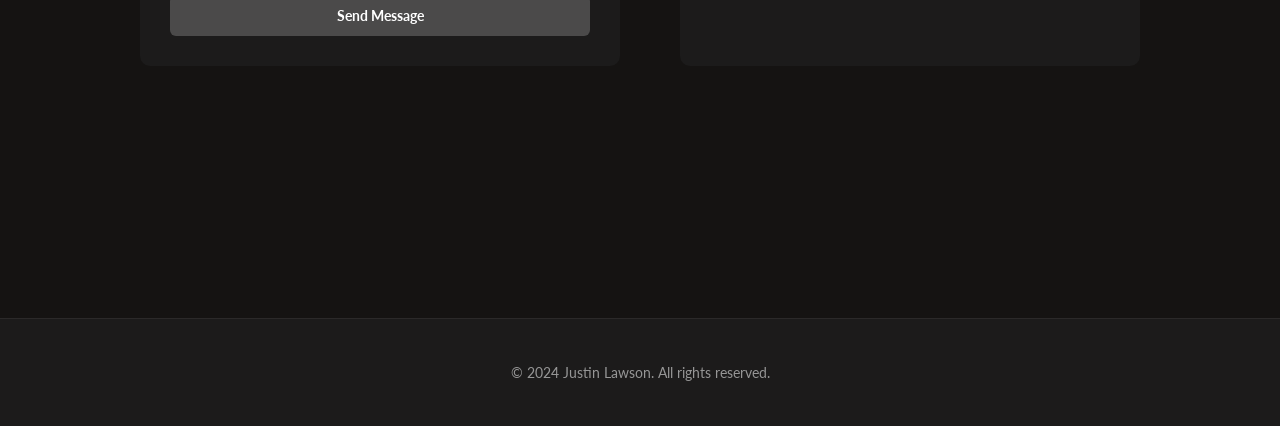
==== commit 9cc8acee: "html changes" ====
--- a/index.html
+++ b/index.html
@@ -27,7 +27,7 @@
         <div id="header">
             <div class="center">
                 <h1 id="h_one">Hello! I'm Justin Lawson</h1>
-                <h2 id="h_two">A Computer Science Student</h2>
+                <h2 id="h_two">A Computer Science Graduate</h2>
                 <a class="logo" href="https://github.com/bandyJuffowup28" target="_blank">
                     <img src="./images/github.svg" alt="GitHub Logo" class="logo-image">
                 </a>
@@ -47,7 +47,7 @@
             <h2 id="aboutheader">About</h2>
             <div id="aboutcontent">
                 <img src="./images/pexels-bibekghosh-14553720.jpg" id="img_one" alt="Profile Picture">
-                <p>I'm a Computer Science student with a passion for creating projects and finding my niche within the field. I have a strong interest 
+                <p>I'm a Computer Science graduate with a passion for creating projects and finding my niche within the field. I have a strong interest 
                 in both hardware and software, and I specialize in programming languages such as Python, Java, and C.
                 Currently, I'm focused on building projects such as full-stack web applications and low-level systems programming.
                 </p>
@@ -124,7 +124,7 @@
                     <div class="jobs-container">
                         <div class="job">
                             <h3>Western Governors University</h3>
-                            <p>Oct 2025 - Present<br>B.S. Computer Science, Expected 2026</p>
+                            <p>Oct 2025 - Present<br>B.S. Computer Science, Graduated July 2026</p>
                         </div>
                         <div class="job">
                             <h3>University of New Hampshire</h3>
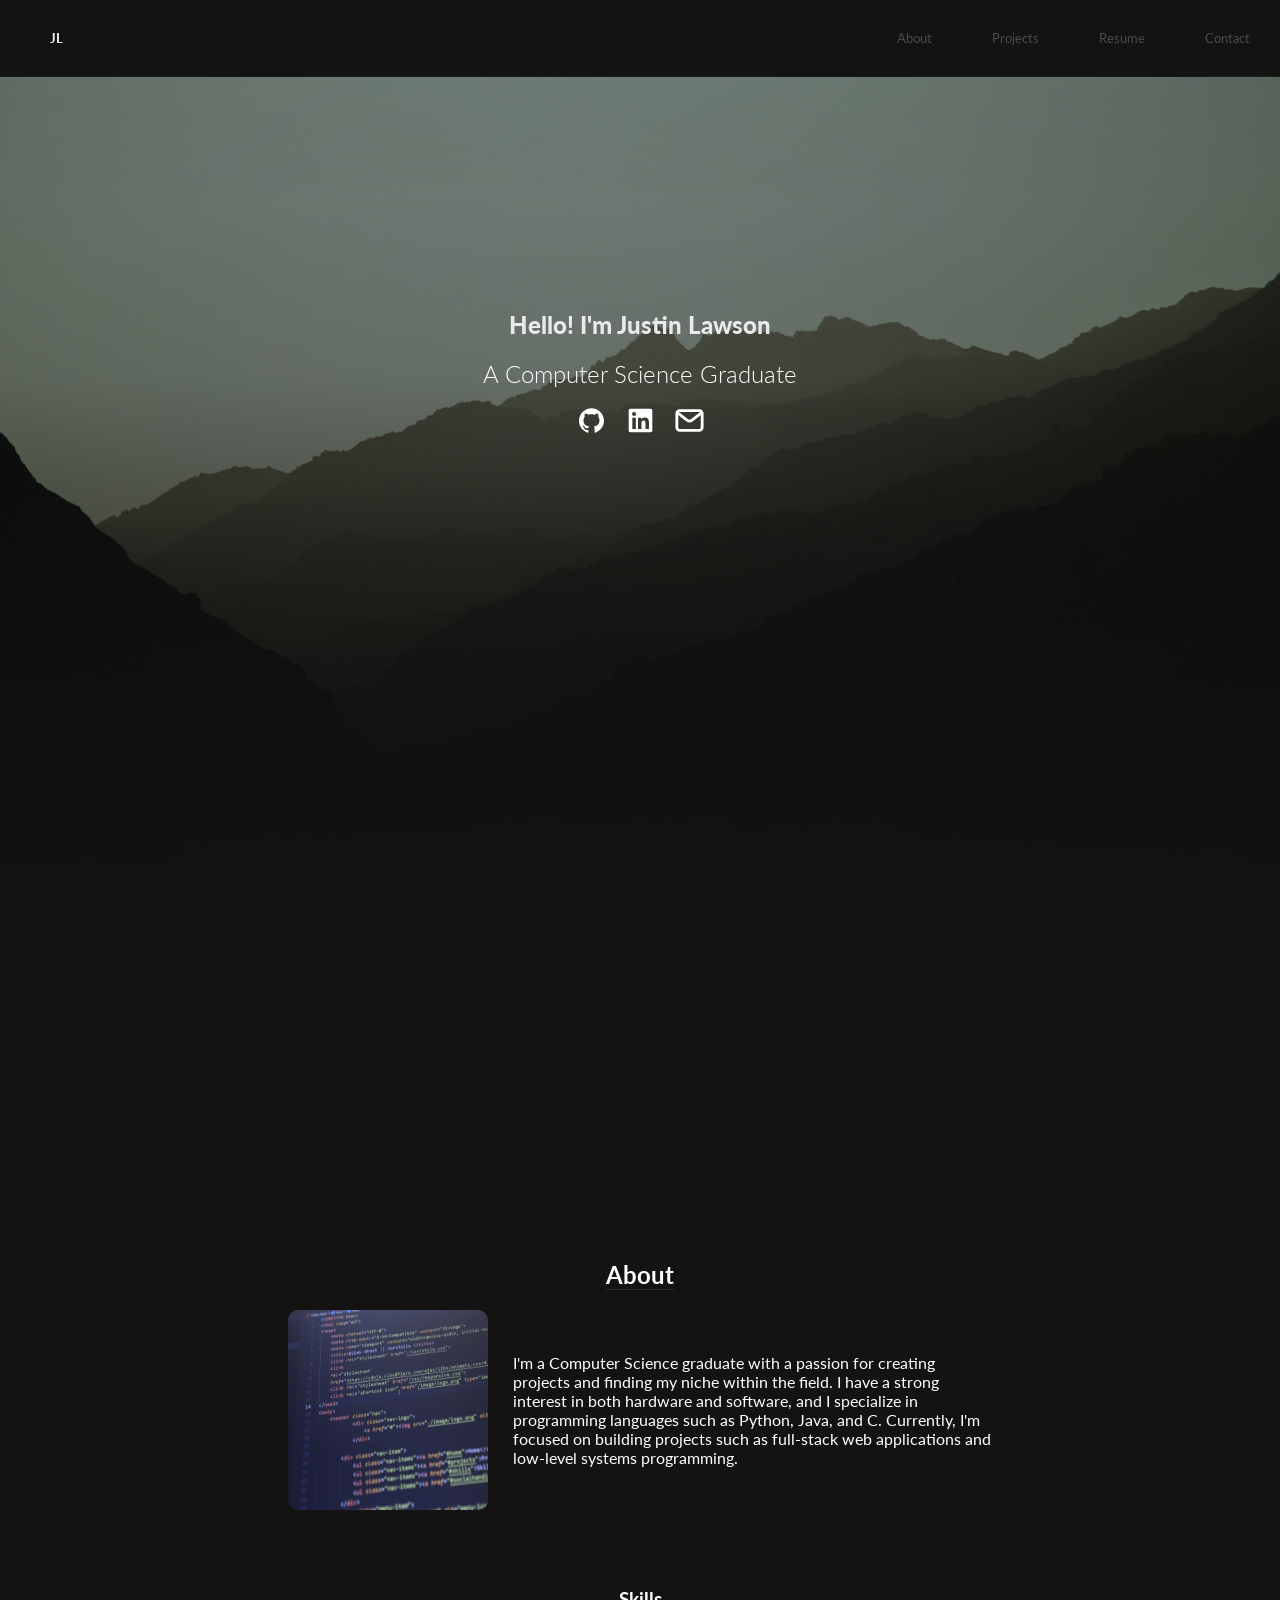
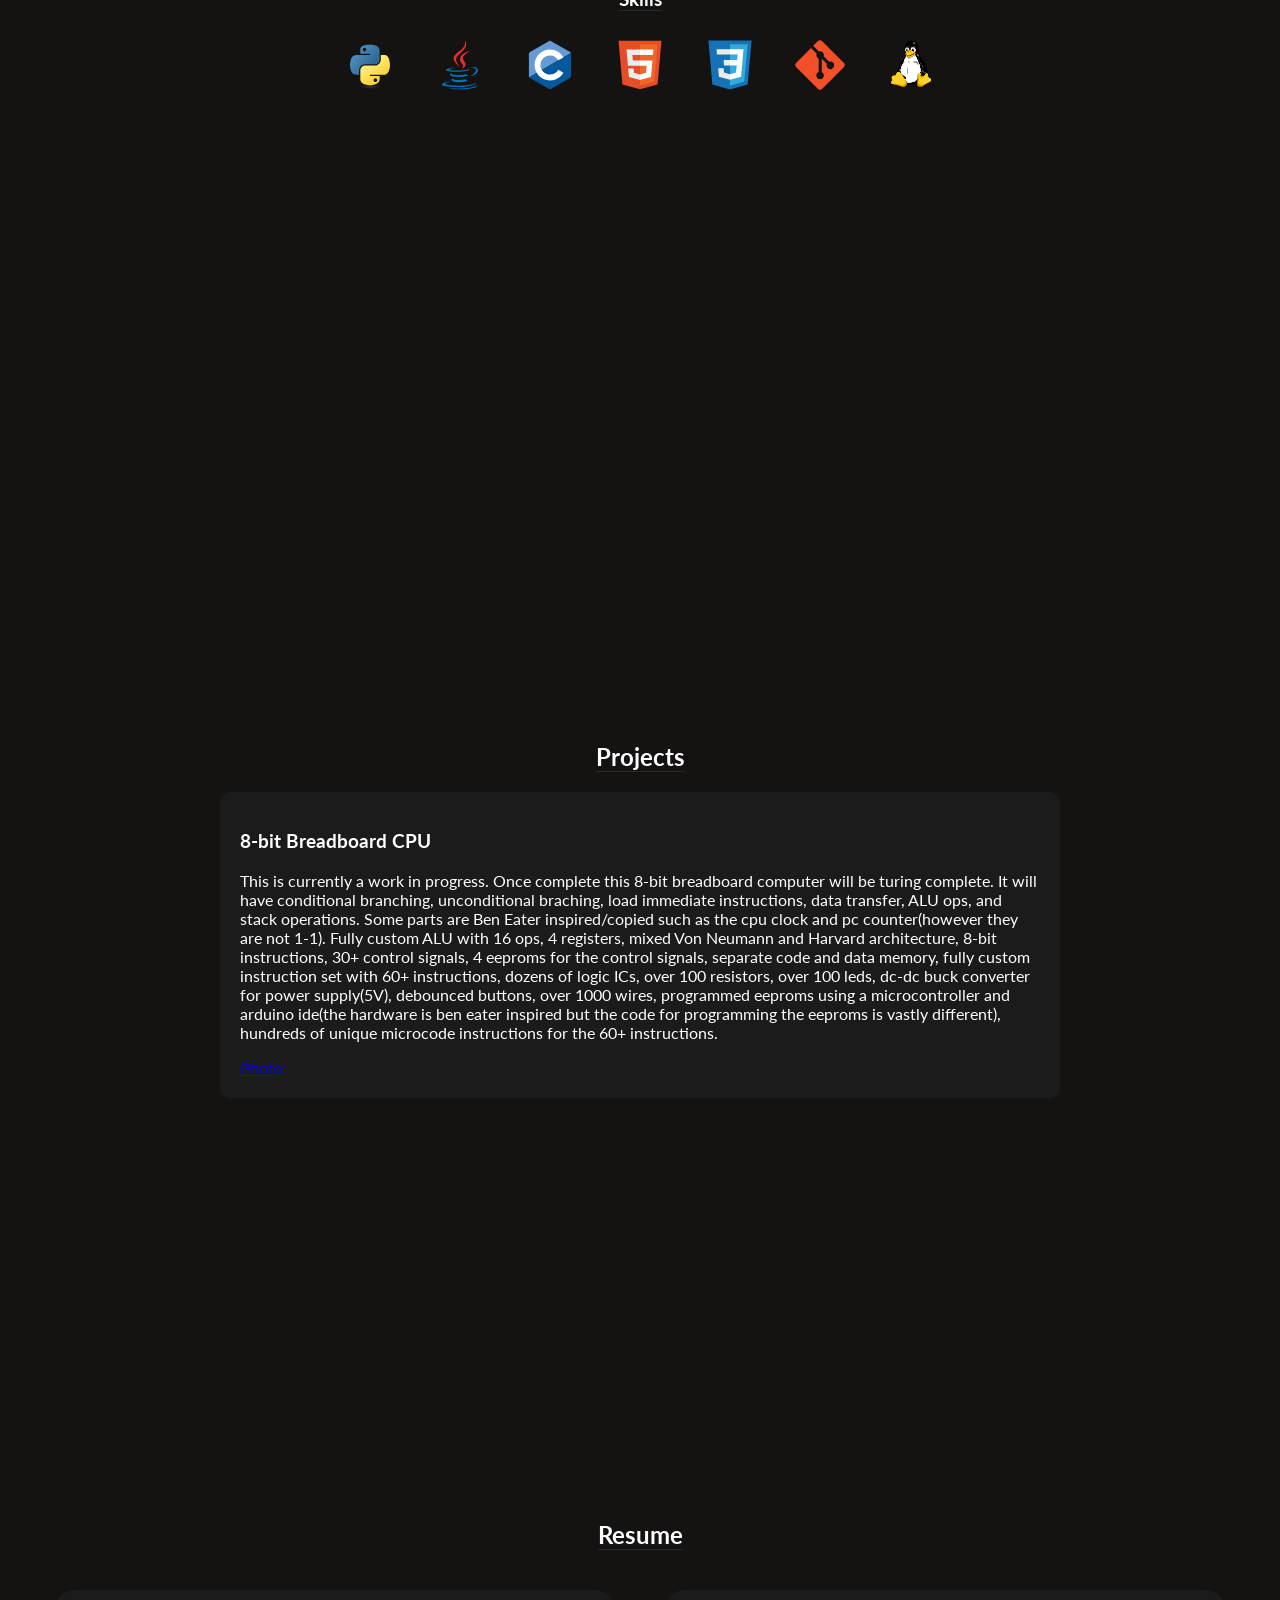
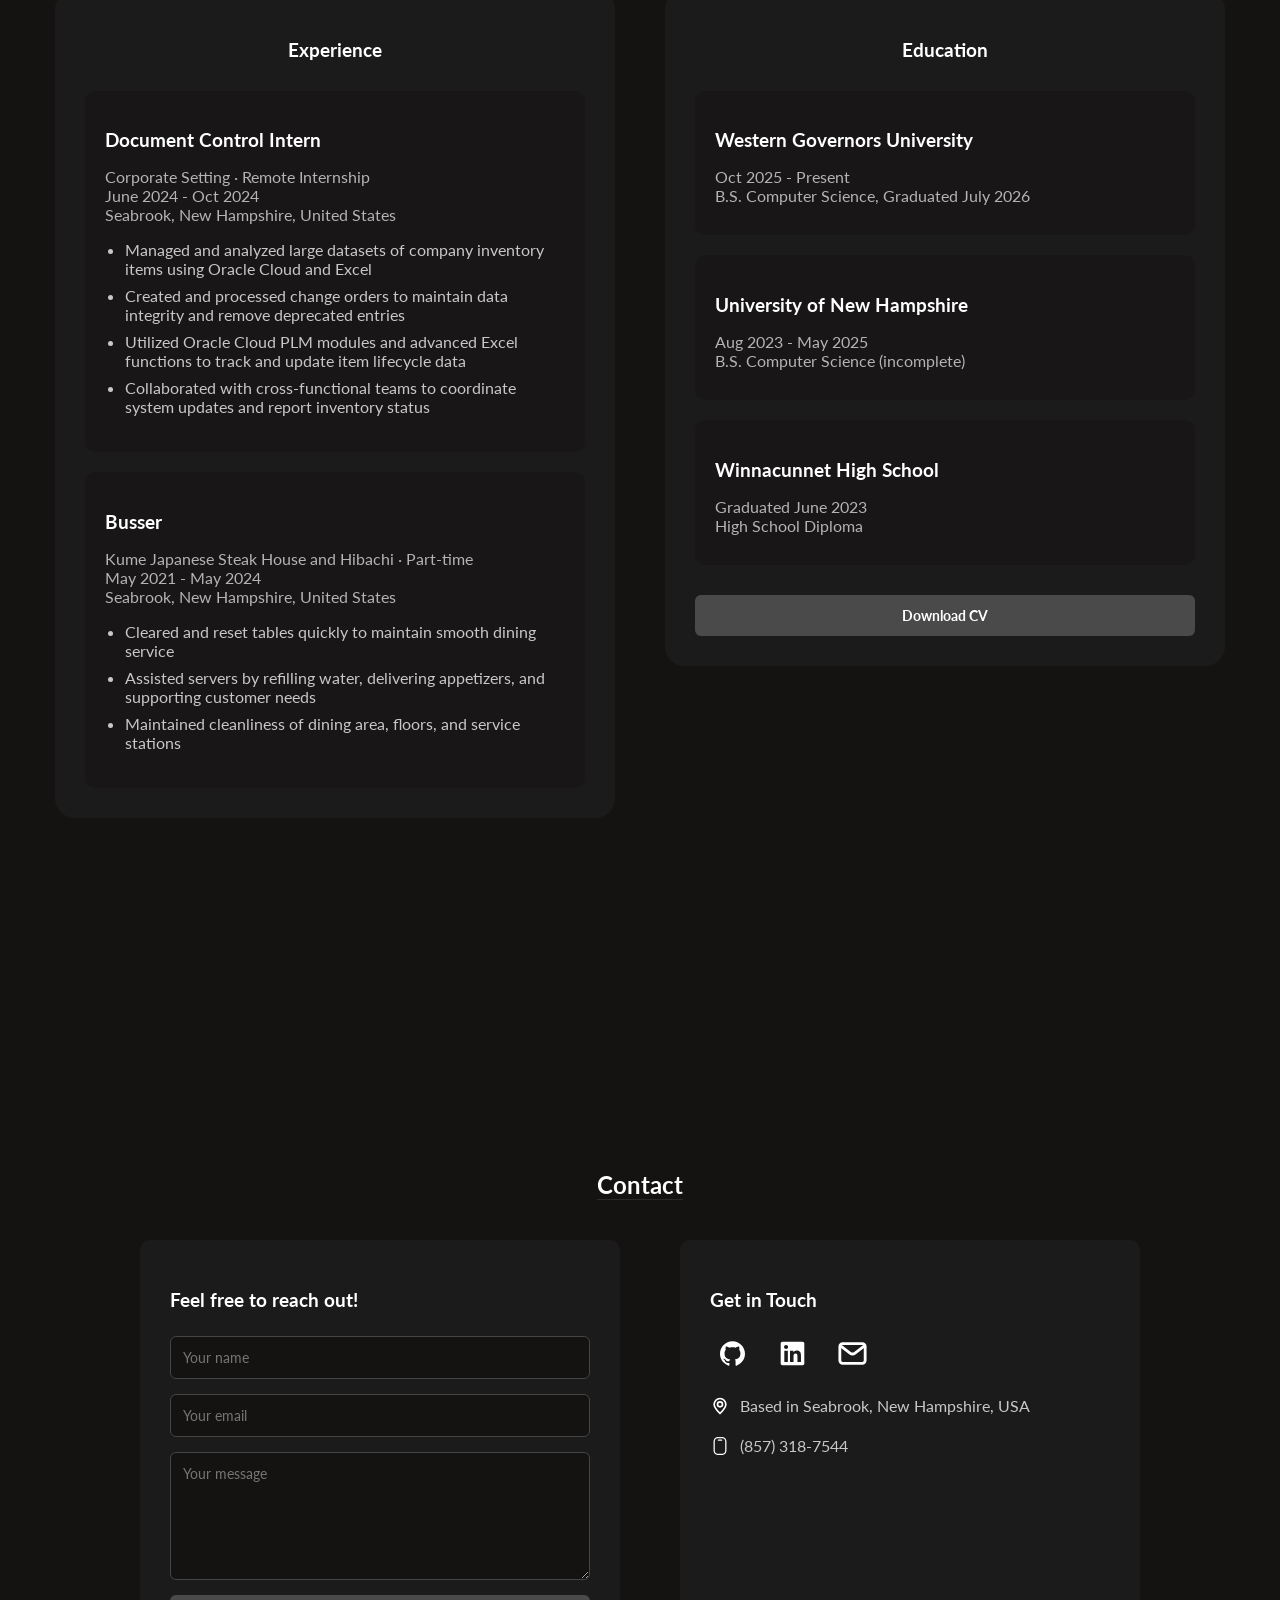
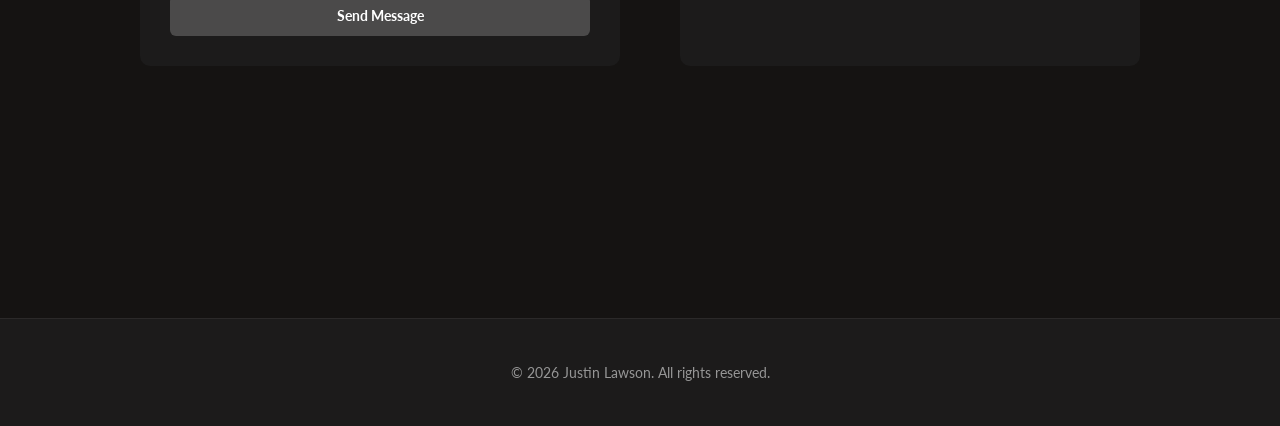
==== commit 93c1d545: "minor change" ====
--- a/index.html
+++ b/index.html
@@ -186,7 +186,7 @@
 
     <!-- Footer -->
     <footer>
-        <p>© 2024 Justin Lawson. All rights reserved.</p>
+        <p>© 2026 Justin Lawson. All rights reserved.</p>
     </footer>
 </body>
 </html>
